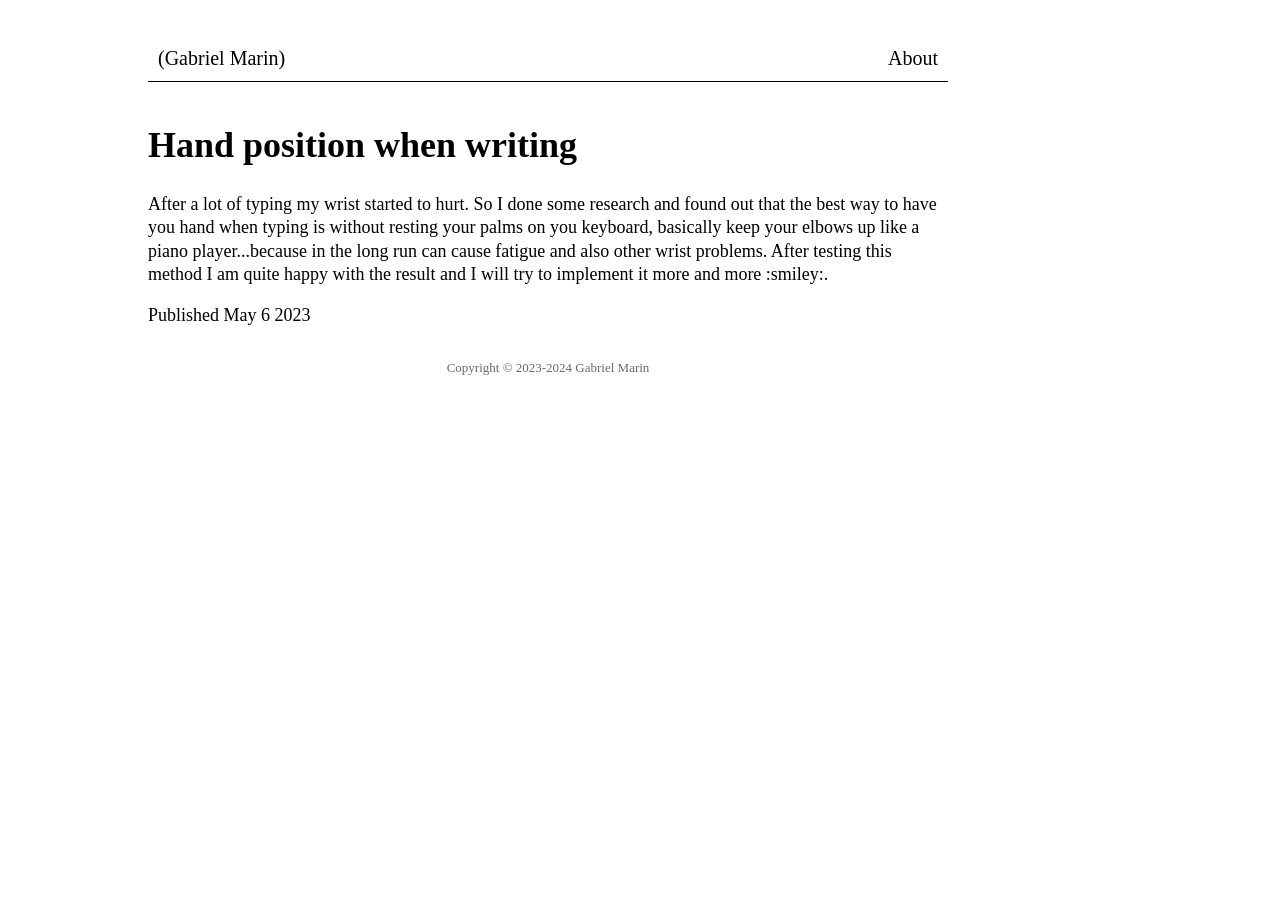
==== posts/hand-position-when-writing.html @ d1deae8b "Deploying to gh-pages from @ gbrlmarn/gbrlmarn.github.io@5544b22ede96cdf7fa0a20761ccc5352a1647131 🚀" ====
<!DOCTYPE html>
<html lang="en"><head><title>Gabriel Marin</title><meta charset="utf-8"><meta content="width=device-width, initial-scale=1.0" name="viewport"><link href="/public/css/style.css" rel="stylesheet" type="text/css"><body><div class="header"><div class="name"><a href="/">(Gabriel Marin)</a><div class="header-right"><a href="/public/about.html">About</a></div></div></div><h1>Hand position when writing</h1><p>After a lot of typing my wrist started to hurt. So I done some research and found out that the best way to have you hand when typing is without resting your palms on you keyboard, basically keep your elbows up like a piano player...because in the long run can cause fatigue and also other wrist problems. After testing this method I am quite happy with the result and I will try to implement it more and more :smiley:.</p><div>Published May 6 2023</div></body><footer><p>Copyright © 2023-2024 Gabriel Marin</p></footer></head></html>
---- public/css/style.css ----
/* /css/style.css */

body {
    font-size: 18px;
    font-family: "sans-serif";
    line-height: 1.3;
    max-width: 800px;
    margin-left: 10%;
    margin-right: 10%;
    margin-top: 10px;
    margin-bottom: 10px;
    padding: 15px 20px 30px;
}

.header {
    overflow: hidden;
    max-width: 800px;
    margin-top: 0.5em;
    margin-bottom: 2em;
    font-size: 20px;
    border-bottom: 1px solid black;
}

.header a {
    float: left;
    color: black;
    text-align: left;
    text-decoration: none;
    border-radius: 4px;
    padding: 0.5em;
}

.header-right {
    float: right;
}

footer {
    padding-left: 1em;
    padding-right: 1em;
    margin-top: 2rem;
    margin-bottom: 2rem;
    text-align: center;
    position: center;
    margin-left: 10%;
    margin-right: 10%;
    font-size: 13px;
    color: #696969;  
    max-width: 800px;
}

/* Phone */
@media only screen and (min-width: 320px) {
    .header {
        font-size: 14px;
    }

    body {
        font-size: 12px;
    }
}

@media only screen and (min-width: 480px) {
    .header {
        font-size: 16px;
    }
    body {
        font-size: 14px;
    }
}

/* Desktop */
@media only screen and (min-width:1025px) {
      .header {
          font-size: 20px;
      }
      body {
          font-size: 18px
      }
}
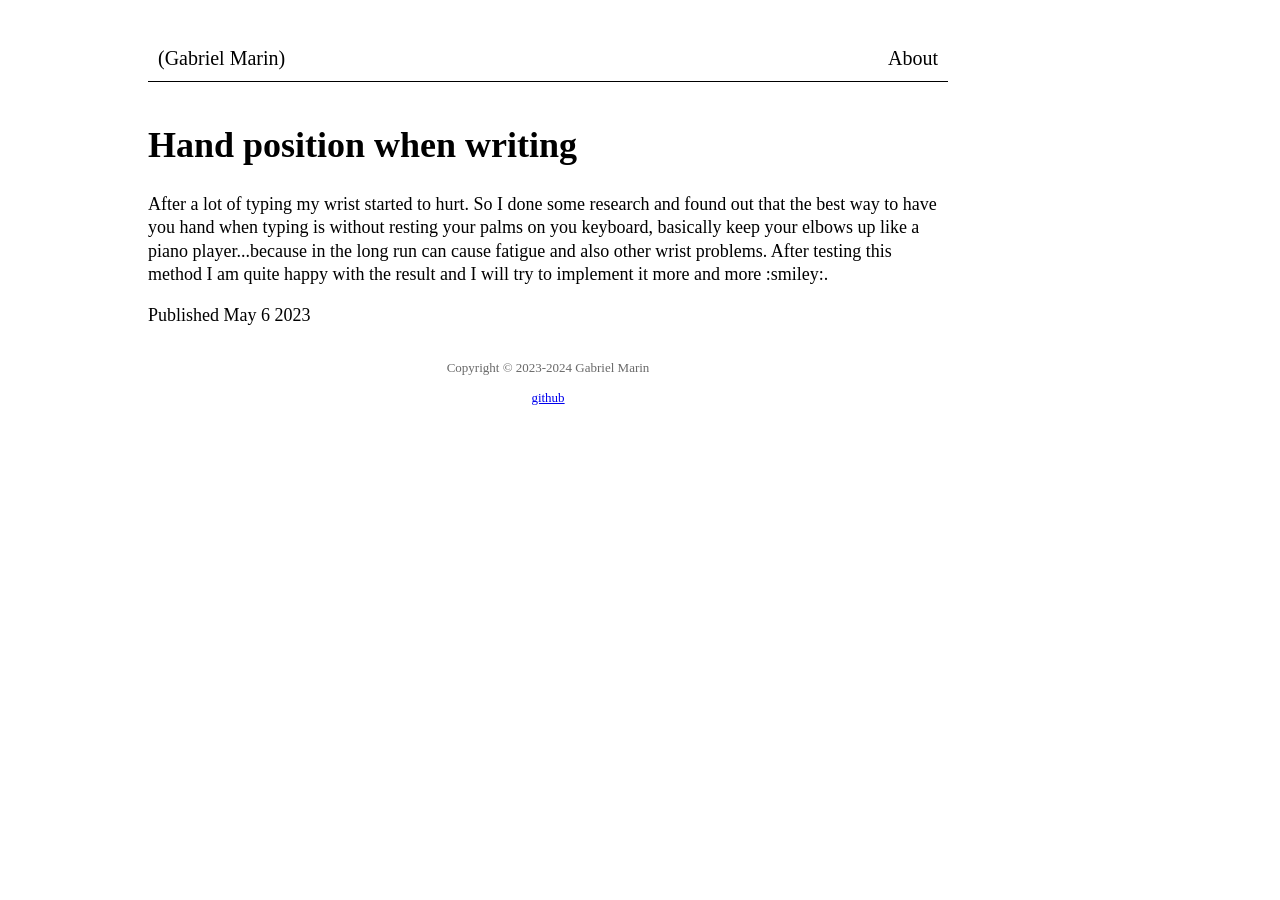
==== commit daaa8d63: "Deploying to gh-pages from @ gbrlmarn/gbrlmarn.github.io@d0c8f0ee4fe01cabda775b78f238bc80bfa4f740 🚀" ====
--- a/posts/hand-position-when-writing.html
+++ b/posts/hand-position-when-writing.html
@@ -1,2 +1,2 @@
 <!DOCTYPE html>
-<html lang="en"><head><title>Gabriel Marin</title><meta charset="utf-8"><meta content="width=device-width, initial-scale=1.0" name="viewport"><link href="/public/css/style.css" rel="stylesheet" type="text/css"><body><div class="header"><div class="name"><a href="/">(Gabriel Marin)</a><div class="header-right"><a href="/public/about.html">About</a></div></div></div><h1>Hand position when writing</h1><p>After a lot of typing my wrist started to hurt. So I done some research and found out that the best way to have you hand when typing is without resting your palms on you keyboard, basically keep your elbows up like a piano player...because in the long run can cause fatigue and also other wrist problems. After testing this method I am quite happy with the result and I will try to implement it more and more :smiley:.</p><div>Published May 6 2023</div></body><footer><p>Copyright © 2023-2024 Gabriel Marin</p></footer></head></html>+<html lang="en"><head><title>Gabriel Marin</title><meta charset="utf-8"><meta content="width=device-width, initial-scale=1.0" name="viewport"><link href="/public/css/style.css" rel="stylesheet" type="text/css"><body><div class="header"><div class="name"><a href="/">(Gabriel Marin)</a><div class="header-right"><a href="/public/about.html">About</a></div></div></div><h1>Hand position when writing</h1><p>After a lot of typing my wrist started to hurt. So I done some research and found out that the best way to have you hand when typing is without resting your palms on you keyboard, basically keep your elbows up like a piano player...because in the long run can cause fatigue and also other wrist problems. After testing this method I am quite happy with the result and I will try to implement it more and more :smiley:.</p><div>Published May 6 2023</div></body><footer><p>Copyright © 2023-2024 Gabriel Marin</p><a href="https://github.com/gbrlmarn">github</a></footer></head></html>
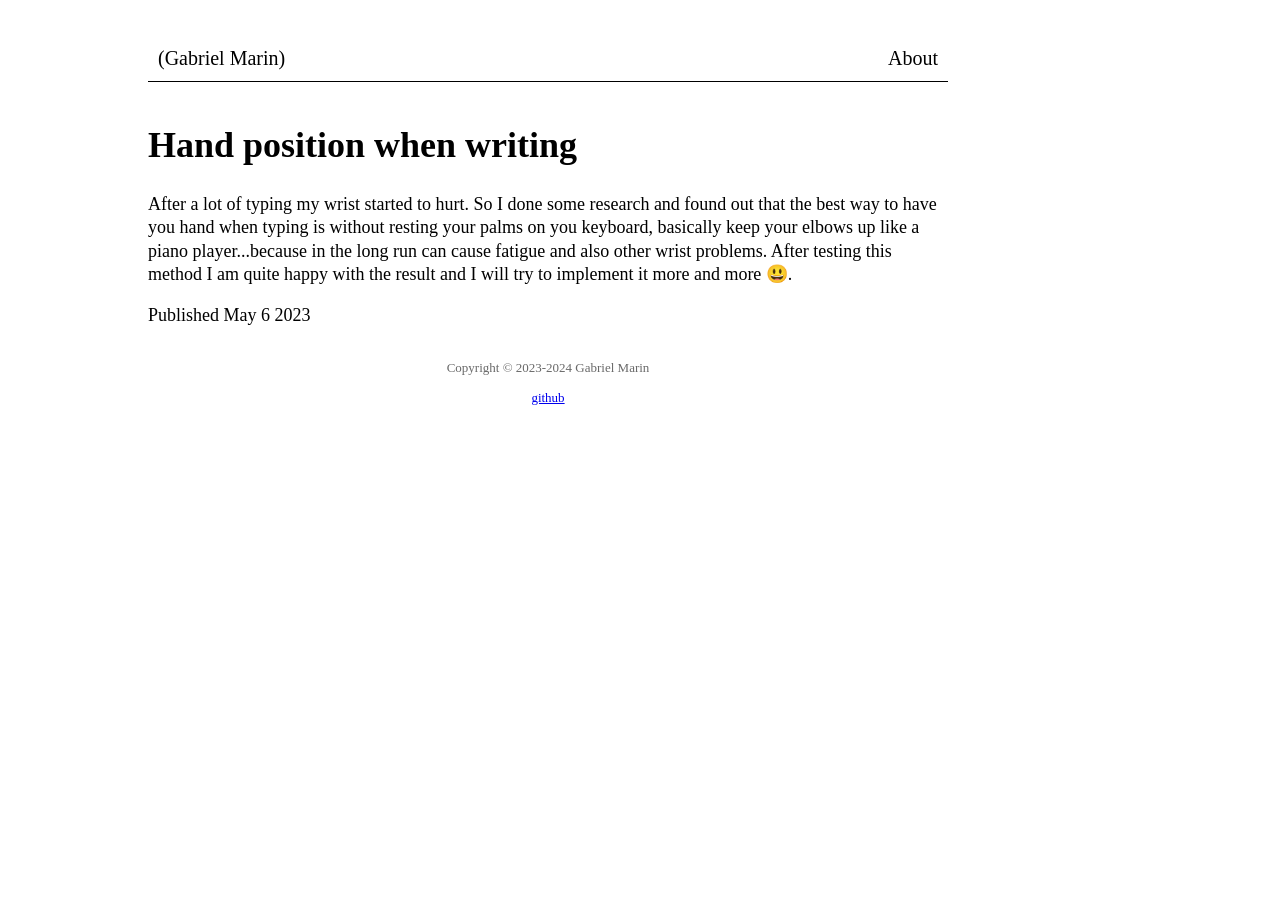
==== commit 3d22f8ed: "Deploying to gh-pages from @ gbrlmarn/gbrlmarn.github.io@6216691f8642fe4adbc1c96bc02e7c09fdb2293e 🚀" ====
--- a/posts/hand-position-when-writing.html
+++ b/posts/hand-position-when-writing.html
@@ -1,2 +1,2 @@
 <!DOCTYPE html>
-<html lang="en"><head><title>Gabriel Marin</title><meta charset="utf-8"><meta content="width=device-width, initial-scale=1.0" name="viewport"><link href="/public/css/style.css" rel="stylesheet" type="text/css"><body><div class="header"><div class="name"><a href="/">(Gabriel Marin)</a><div class="header-right"><a href="/public/about.html">About</a></div></div></div><h1>Hand position when writing</h1><p>After a lot of typing my wrist started to hurt. So I done some research and found out that the best way to have you hand when typing is without resting your palms on you keyboard, basically keep your elbows up like a piano player...because in the long run can cause fatigue and also other wrist problems. After testing this method I am quite happy with the result and I will try to implement it more and more :smiley:.</p><div>Published May 6 2023</div></body><footer><p>Copyright © 2023-2024 Gabriel Marin</p><a href="https://github.com/gbrlmarn">github</a></footer></head></html>+<html lang="en"><head><title>Gabriel Marin</title><meta charset="utf-8"><meta content="width=device-width, initial-scale=1.0" name="viewport"><link href="/public/css/style.css" rel="stylesheet" type="text/css"><body><div class="header"><div class="name"><a href="/">(Gabriel Marin)</a><div class="header-right"><a href="/public/about.html">About</a></div></div></div><h1>Hand position when writing</h1><p>After a lot of typing my wrist started to hurt. So I done some research and found out that the best way to have you hand when typing is without resting your palms on you keyboard, basically keep your elbows up like a piano player...because in the long run can cause fatigue and also other wrist problems. After testing this method I am quite happy with the result and I will try to implement it more and more 😃.</p><div>Published May 6 2023</div></body><footer><p>Copyright © 2023-2024 Gabriel Marin</p><a href="https://github.com/gbrlmarn">github</a></footer></head></html>
